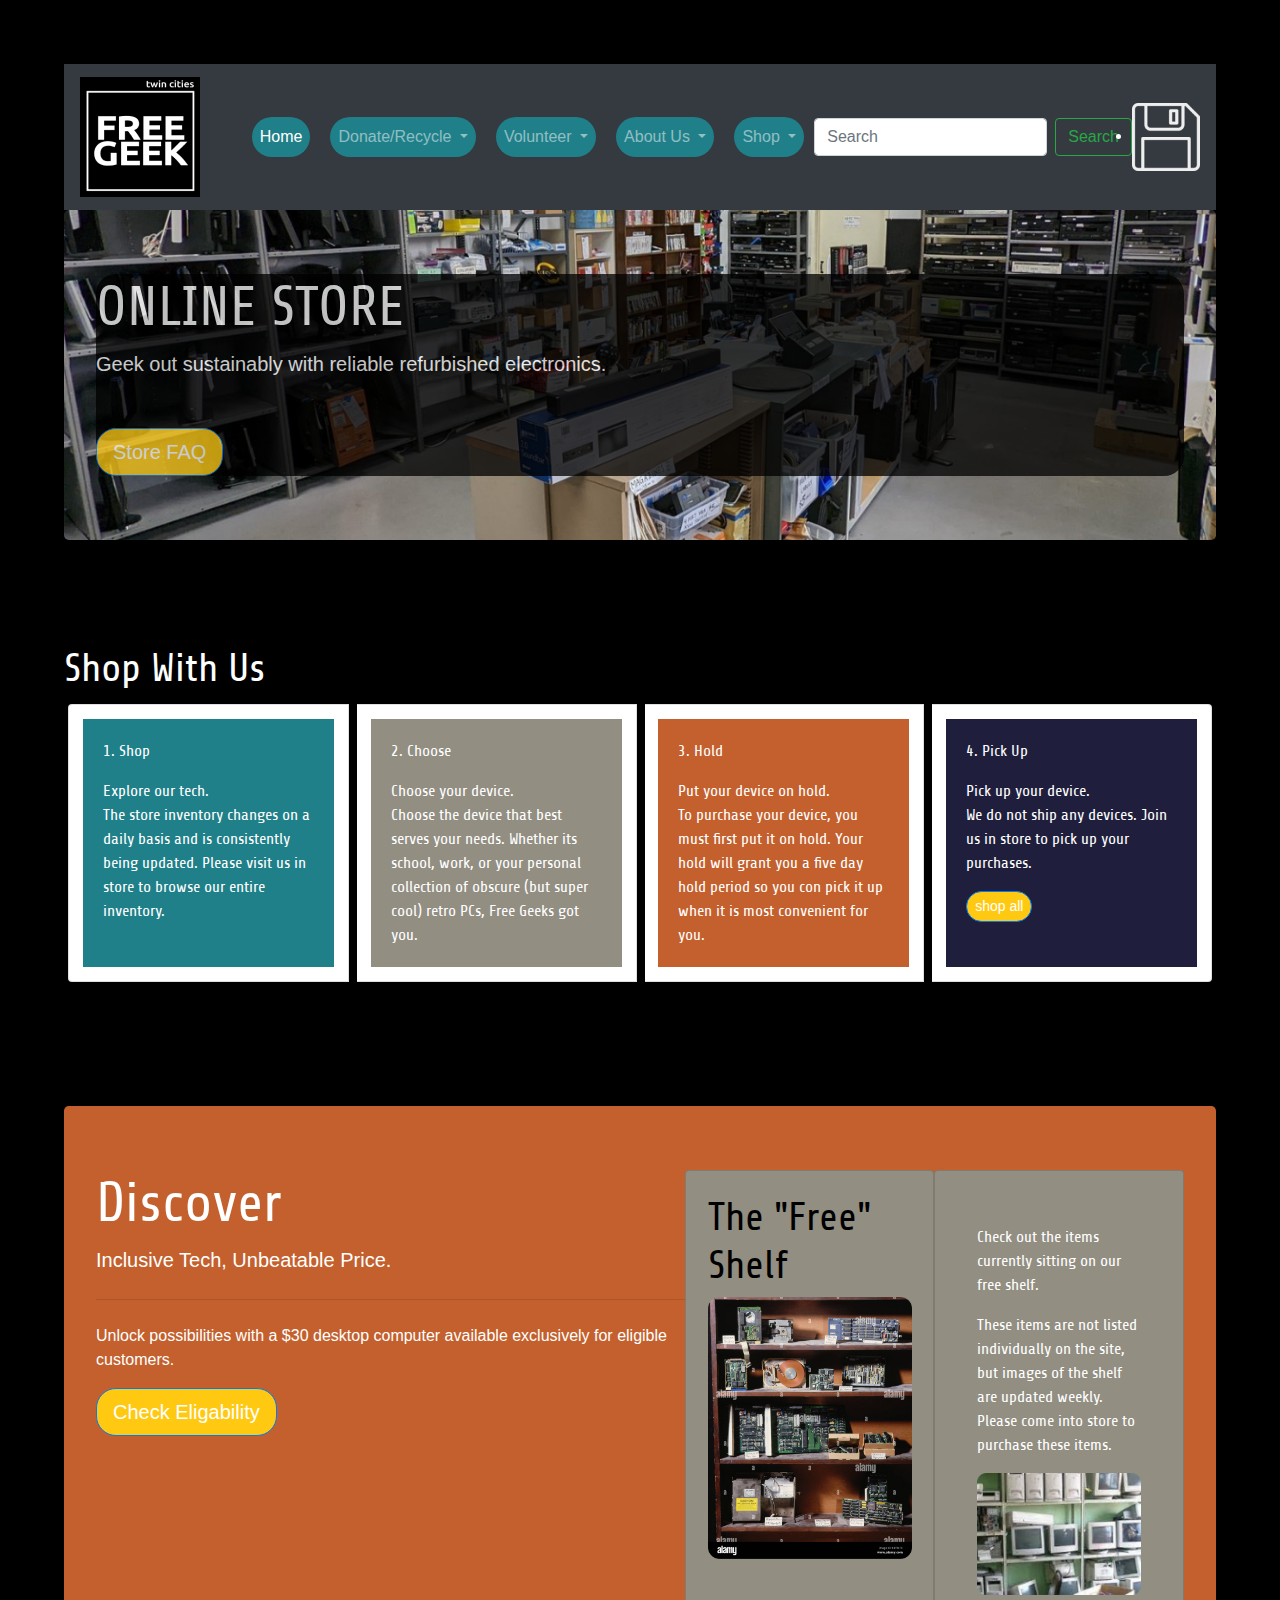
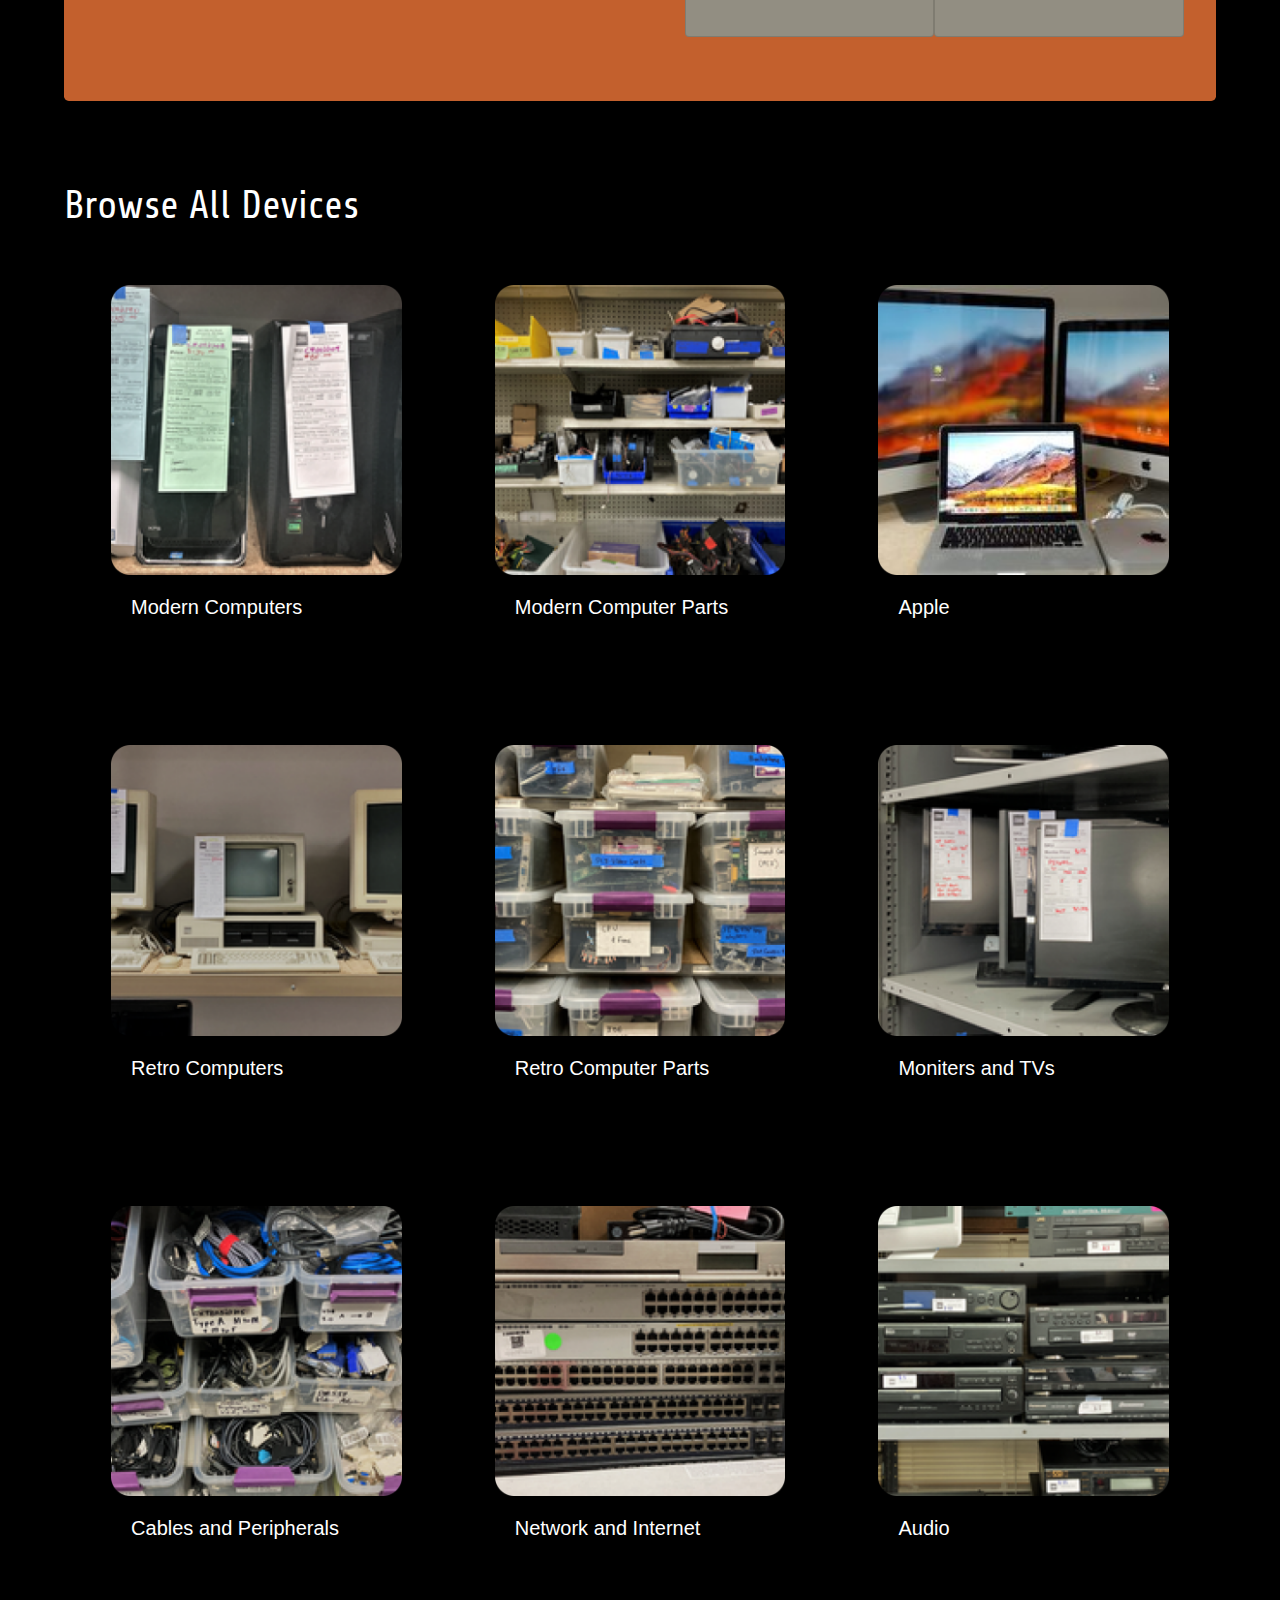
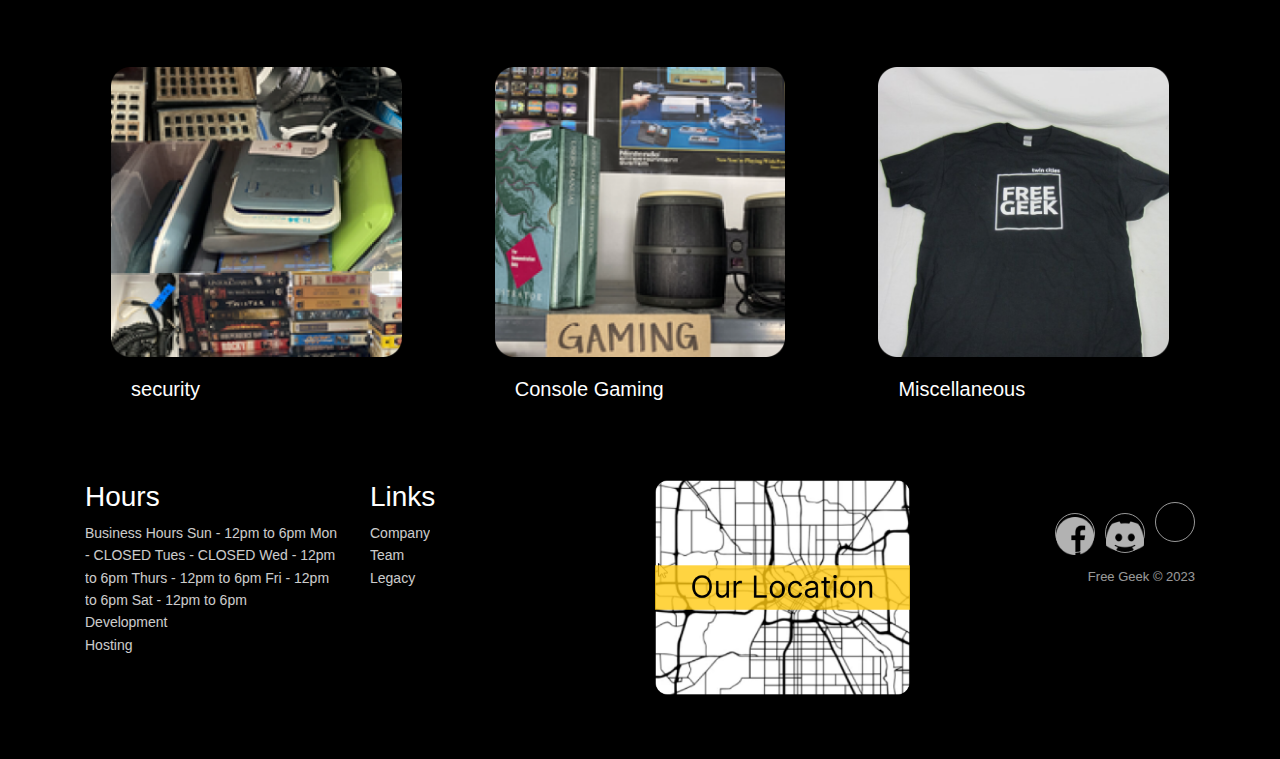
==== index.html @ 9479e72e "commit" ====
<!DOCTYPE html>
<html>
    <head>
        <title>Free Geek Shop Page</title>

        <!-- Bootstrap CSS -->
        <meta charset="utf-8">
        <meta name="viewport" content="width=device-width, initial-scale=1">
        <link rel="stylesheet"  href="https://maxcdn.bootstrapcdn.com/bootstrap/4.5.2/css/bootstrap.min.css">
        <link rel="stylesheet" href="./css/style.css">
        <script src="https://ajax.googleapis.com/ajax/libs/jquery/3.5.1/jquery.min.js"></script>
        <script src="https://cdnjs.cloudflare.com/ajax/libs/popper.js/1.16.0/umd/popper.min.js"></script>
        <script src="https://maxcdn.bootstrapcdn.com/bootstrap/4.5.2/js/bootstrap.min.js"></script>
        <link rel="preconnect" href="https://fonts.googleapis.com">
        <link rel="preconnect" href="https://fonts.gstatic.com" crossorigin>
        <link href="https://fonts.googleapis.com/css2?family=Share:ital@0;1&display=swap" rel="stylesheet">

    </head>
    <body>
        <nav class="navbar navbar-expand-lg navbar-dark bg-dark">
            <a class="navbar-brand" href="#"> <img src="./images/image 17.png"/></a>
            <button class="navbar-toggler" type="button" data-toggle="collapse" data-target="#navbarSupportedContent" aria-controls="navbarSupportedContent" aria-expanded="false" aria-label="Toggle navigation">
              <span class="navbar-toggler-icon"></span>
            </button>
          
            <div class="collapse navbar-collapse" id="navbarSupportedContent">
              <ul class="navbar-nav ml-auto">
                <li class="nav-item active">
                  <a class="nav-link" href="#">Home <span class="sr-only">(current)</span></a>
                </li>
                <li class="nav-item dropdown">
                    <a class="nav-link dropdown-toggle" href="#" id="navbarDropdown" role="button" data-toggle="dropdown" aria-haspopup="true" aria-expanded="false">
                      Donate/Recycle
                    </a>
                    <div class="dropdown-menu" aria-labelledby="navbarDropdown">
                      <a class="dropdown-item" href="#">Accepted Electronics</a>
                      <a class="dropdown-item" href="#">Business donations</a>
                      <a class="dropdown-item" href="#">Processing and Data Privacy</a>
                      <a class="dropdown-item" href="#">Donating funds</a>
                    </div>
                  </li>
                <li class="nav-item dropdown">
                    <a class="nav-link dropdown-toggle" href="#" id="navbarDropdown" role="button" data-toggle="dropdown" aria-haspopup="true" aria-expanded="false">
                    Volunteer
                  </a>
                  <div class="dropdown-menu" aria-labelledby="navbarDropdown">
                    <a class="dropdown-item" href="#">Get Involved</a>
                    <a class="dropdown-item" href="#">Field Trips</a>
                    <a class="dropdown-item" href="#">Classes (coming soon!)</a>
                  </div>
                </li>
                <li class="nav-item dropdown">
                    <a class="nav-link dropdown-toggle" href="#" id="navbarDropdown" role="button" data-toggle="dropdown" aria-haspopup="true" aria-expanded="false">
                      About Us
                    </a>
                    <div class="dropdown-menu" aria-labelledby="navbarDropdown">
                      <a class="dropdown-item" href="#">News</a>
                      <a class="dropdown-item" href="#">Location</a>
                      <a class="dropdown-item" href="#">Contact Us</a>
                      <a class="dropdown-item" href="#">Our Mission</a>
                      <a class="dropdown-item" href="#">Staff and Board</a>
                    </div>
                  </li>
                  <li class="nav-item dropdown">
                    <a class="nav-link dropdown-toggle" href="#" id="navbarDropdown" role="button" data-toggle="dropdown" aria-haspopup="true" aria-expanded="false">
                      Shop
                    </a>
                    <div class="dropdown-menu" aria-labelledby="navbarDropdown">
                      <a class="dropdown-item" href="#">Thrift Store/ Inventory</a>
                      <a class="dropdown-item" href="#">Eligability Based Computers</a>
                      <a class="dropdown-item" href="#">Policies and Guarantees</a>
                    </div>
                  </li>
              </ul>
              <form class="form-inline my-2 my-lg-0">
                <input class="form-control mr-sm-2" type="search" placeholder="Search" aria-label="Search">
                <button class="btn btn-outline-success my-2 my-sm-0" type="submit">Search</button>
              </form>
              <li>
                <img src="./images/floppy-disk (1).png" alt="">
              </li>
            </div>
          </nav>

            <!--This jumbotron is from bootstrap-->
          <div class="jumbotron freegeek">
            <div class="bigwords">
            <h1 class="display-4">ONLINE STORE</h1>
            <p class="lead">Geek out sustainably with reliable refurbished electronics.</p>
            <hr class="my-4">
            <a class="btn btn-primary btn-lg" href="#" role="button">Store FAQ</a>
            </div>
          </div>
          <br>
          <br>
          <br>

          <div class="header">
           <h1> Shop With Us </h1>
          </div>
             <!--These cards are from bootstrap-->
             <div class="card-group">
                <div class="card m-1">
                  <div class="card-body bluecard">
                    <p class="card-text "> 1. Shop</p>
                    <p class="card-text"> Explore our tech.
                        <br>
                        The store inventory changes on a daily basis and is consistently being updated. 
                        Please visit us in store to browse our entire inventory. </p>
                  </div>
                </div>
                <div class="card m-1">
                  <div class="card-body greycard">
                    <p class="card-text">2. Choose</p>
                    <p class="card-text"> Choose your device.
<br>
                        Choose the device that best serves your needs.
                        Whether its school, work, or your personal collection of obscure (but super cool) retro PCs, Free Geeks got you. </p>
                  </div>
                </div>
                <div class="card m-1">
                  <div class="card-body orangecard">
                    <p class="card-text">3. Hold</p>
                    <p class="card-text"> Put your device on hold.
<br>
                        To purchase your device, you must first put it on hold. Your hold will grant you a five day hold period so you con pick it up when it is most convenient for you. </p>
                  </div>
                  </div>
                  <div class="card m-1">
                    <div class="card-body navycard">
                      <p class="card-text">4. Pick Up</p>
                      <p class="card-text"> Pick up your device.
<br>
                        We do not ship any devices. Join us in store to pick up your purchases. </p>
                        <button type="button" class="btn btn-primary btn-sm">shop all</button>
                    </div>
                </div>
            </div>
                <br>
                <br>
                <br>
                <br>
                <br>
                  <!--This jumbotron is from bootstrap-->
                <div class="jumbotron d-flex super">
                    <div>
                    <h1 class="display-4">Discover</h1>
                    <p class="lead">Inclusive Tech, Unbeatable Price.</p>
                    <hr class="my-4">
                    <p>Unlock possibilities with a $30 desktop computer available exclusively for eligible customers.</p>
                    <p class="lead">
                      <a class="btn btn-primary btn-lg" href="#" role="button">Check Eligability</a>
                    </p>
                    </div>
                    <div class="card free" style="width: 25%;">
                        <h1>The "Free" Shelf</h1>
                        <img class="card-img-top" src="./images/image 107.png" alt="Card image cap">
                        <div class="card-body">
                           
                        </div>
                      </div>
                      <div class="card free" style="width: 25%;">
                        <div class="card-body">
                          <h5 class="card-title"></h5>
                          <p class="card-text">Check out the items currently sitting on our free shelf. </p>
                          <p class="card-text">These items are not listed individually on the site, but images of the shelf are updated weekly. Please come into store to purchase these items. </p>
                          <img class="card-img-top" src="./images/image 108.png" alt="Card image cap">
                        </div>
                      </div>

                  </div>

<br>
<br>
                  <div class="header"> <h1>Browse All Devices</h1>
                </div>
  <!--These cards are from bootstrap-->
                <div class="card-group friends">
                    <div class="card space">
                      <img class="card-img-top" src="./images/modern computers.png" alt="Card image cap">
                      <div class="card-body">
                        <h5 class="card-title">Modern Computers</h5>
                      </div>
                    </div>
                    <div class="card space">
                      <img class="card-img-top" src="./images/modern computer parts.png" alt="Card image cap">
                      <div class="card-body">
                        <h5 class="card-title">Modern Computer Parts</h5>
                      </div>
                    </div>
                    <div class="card space">
                      <img class="card-img-top" src="./images/Apple.png" alt="Card image cap">
                      <div class="card-body">
                        <h5 class="card-title">Apple</h5>
                      </div>
                    </div>
                  </div>

                  <div class="card-group friends">
                    <div class="card space">
                      <img class="card-img-top" src="./images/Retro Computers.png" alt="Card image cap">
                      <div class="card-body">
                        <h5 class="card-title">Retro Computers</h5>
                      </div>
                    </div>
                    <div class="card space">
                      <img class="card-img-top" src="./images/Retro computer parts.png" alt="Card image cap">
                      <div class="card-body">
                        <h5 class="card-title">Retro Computer Parts</h5>
                      </div>
                    </div>
                    <div class="card space">
                      <img class="card-img-top" src="./images/Moniters and TV.png" alt="Card image cap">
                      <div class="card-body">
                        <h5 class="card-title">Moniters and TVs</h5>
                      </div>
                    </div>
                  </div>

                  <div class="card-group friends">
                    <div class="card space">
                      <img class="card-img-top" src="./images/cables and peripherals.png" alt="Card image cap">
                      <div class="card-body">
                        <h5 class="card-title">Cables and Peripherals</h5>
                      </div>
                    </div>
                    <div class="card space">
                      <img class="card-img-top" src="./images/network and internet.png" alt="Card image cap">
                      <div class="card-body">
                        <h5 class="card-title">Network and Internet</h5>
                      </div>
                    </div>
                    <div class="card space">
                      <img class="card-img-top" src="./images/audio.png" alt="Card image cap">
                      <div class="card-body">
                        <h5 class="card-title">Audio</h5>
                      </div>
                    </div>
                  </div>

                  <div class="card-group friends">
                    <div class="card space">
                      <img class="card-img-top" src="./images/security.png" alt="Card image cap">
                      <div class="card-body">
                        <h5 class="card-title">security</h5>
                      </div>
                    </div>
                    <div class="card space">
                      <img class="card-img-top" src="./images/console gaming.png" alt="Card image cap">
                      <div class="card-body">
                        <h5 class="card-title">Console Gaming</h5>
                      </div>
                    </div>
                    <div class="card space">
                      <img class="card-img-top" src="./images/miscellaneous.png" alt="Card image cap">
                      <div class="card-body">
                        <h5 class="card-title">Miscellaneous</h5>
                      </div>
                    </div>
                  </div>
                  
                  <div class="footer-clean">
                    <footer>
                        <div class="container">
                            <div class="row justify-content-center">
                                <div class="col-sm-4 col-md-3 item">
                                    <h3>Hours</h3>
                                    <ul>
                                        <li><a href="#">Business Hours
                                            Sun - 12pm to 6pm
                                            Mon - CLOSED
                                            Tues - CLOSED
                                            Wed - 12pm to 6pm
                                            Thurs - 12pm to 6pm
                                            Fri - 12pm to 6pm
                                            Sat - 12pm to 6pm</a></li>
                                        <li><a href="#">Development</a></li>
                                        <li><a href="#">Hosting</a></li>
                                    </ul>
                                </div>
                                <div class="col-sm-4 col-md-3 item">
                                    <h3>Links</h3>
                                    <ul>
                                        <li><a href="#">Company</a></li>
                                        <li><a href="#">Team</a></li>
                                        <li><a href="#">Legacy</a></li>
                                    </ul>
                                </div>
                                <div class="col-sm-4 col-md-3 item">
                                    <img class="card-img-top" src="./images/Frame 4.png" alt="Card image cap">
                                </div>
                                <div class="col-lg-3 item social"><a href="#"><i class="icon ion-social-twitter"><img class="card-img-top" src="./images/facebook (3).png" alt="Card image cap"></i></a><a href="#"><i class="icon ion-social-snapchat"><img class="card-img-top" src="./images/discord (4).png" alt="Card image cap"></i></a><a href="#"><i class="icon ion-social-instagram"></i></a>
                                    <p class="copyright">Free Geek © 2023</p>
                                </div>
                            </div>
                        </div>
                    </footer>
                </div>
                <script src="https://cdnjs.cloudflare.com/ajax/libs/jquery/3.2.1/jquery.min.js"></script>
                <script src="https://cdnjs.cloudflare.com/ajax/libs/twitter-bootstrap/4.1.3/js/bootstrap.bundle.min.js"></script>
                
                <script src="https://ajax.googleapis.com/ajax/libs/jquery/3.5.1/jquery.min.js"></script>
                <script src="https://cdnjs.cloudflare.com/ajax/libs/popper.js/1.16.0/umd/popper.min.js"></script>
                <script src="https://maxcdn.bootstrapcdn.com/bootstrap/4.5.2/js/bootstrap.min.js"></script>      
    </body>
</html>
---- css/style.css ----
body{
background-color:black;
color:white;
margin: 5%;
}

h1{
    font-family: 'Share', cursive;
}

.button{
    background-color: #FFC912;
}

.btn-primary{
    background-color: #FFC912;
    border-radius: 20px;
}

.navbar{
    background-color:black;
}

.ul{
    position:sticky;
}

.navbar-dark{
    background-color: black;
}

.nav-item{
    background-color:#1F8089;
    border-radius: 20px;
    margin: 10px;
}

.freegeek{
background-image: url("../images/free\ geek\ store\ 1.png");
background-size: cover;
}


.bigwords{
    background-color: black;
    border-radius: 20px;
    opacity: 75%;
}

.bluecard{
    background-color: #1F8089;
    color: white;
    stroke: #1F8089;
    margin: 5%;
}

.greycard{
   background-color: #928E82;
   color: white;
   margin: 5%;
}

.orangecard{
background-color: #C3602D;
color: white;
margin: 5%;
}

.navycard{
    background-color: #1F1F3D;
    color: white;
    margin: 5%;
}

.card-text{
    color: white;
    font-family: 'Share', cursive;
}

.super{
    background-color: #C3602D;
}

.free{
    padding: 2%;
   color: black;
   background-color: #928E82;
}



.space{
    padding: 4%;
    background-color: black;
}

.card-title{
    justify-content: center;
}

.footer-clean ul {
    padding:0;
    list-style:none;
    line-height:1.6;
    font-size:14px;
    margin-bottom:0;
  }
  
  .footer-clean ul a {
    color:inherit;
    text-decoration:none;
    opacity:0.8;
  }
  
  .footer-clean ul a:hover {
    opacity:1;
  }
  
  .footer-clean .item.social {
    text-align:right;
  }
  
  @media (max-width:767px) {
    .footer-clean .item {
      text-align:center;
      padding-bottom:20px;
    }
  }
  
  @media (max-width: 768px) {
    .footer-clean .item.social {
      text-align:center;
    }
  }
  
  .footer-clean .item.social > a {
    font-size:24px;
    width:40px;
    height:40px;
    line-height:40px;
    display:inline-block;
    text-align:center;
    border-radius:50%;
    border:1px solid #ccc;
    margin-left:10px;
    margin-top:22px;
    color:inherit;
    opacity:0.75;
  }
  
  .footer-clean .item.social > a:hover {
    opacity:0.9;
  }
  
  @media (max-width:991px) {
    .footer-clean .item.social > a {
      margin-top:40px;
    }
  }
  
  @media (max-width:767px) {
    .footer-clean .item.social > a {
      margin-top:10px;
    }
  }
  
  .footer-clean .copyright {
    margin-top:14px;
    margin-bottom:0;
    font-size:13px;
    opacity:0.6;
  }
  
  /* Credit to https://epicbootstrap.com/snippets/footer-with-columns */
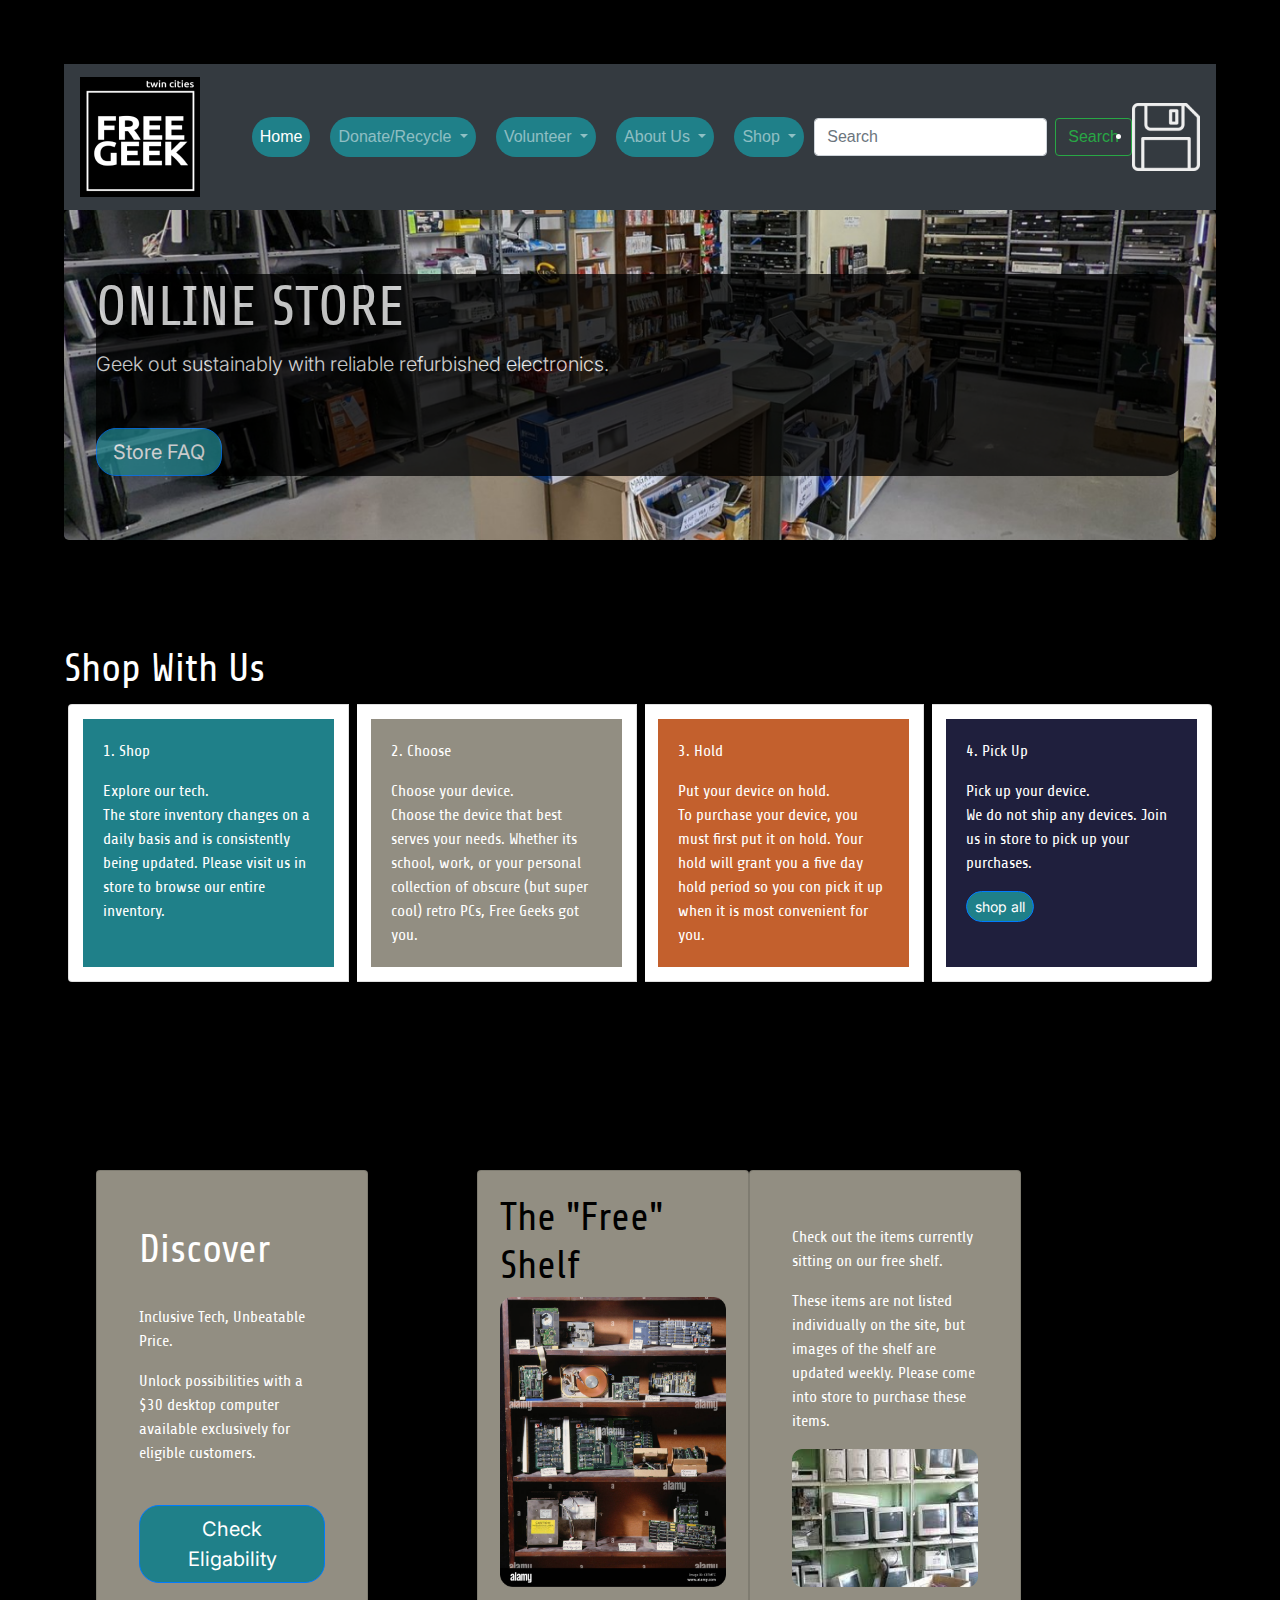
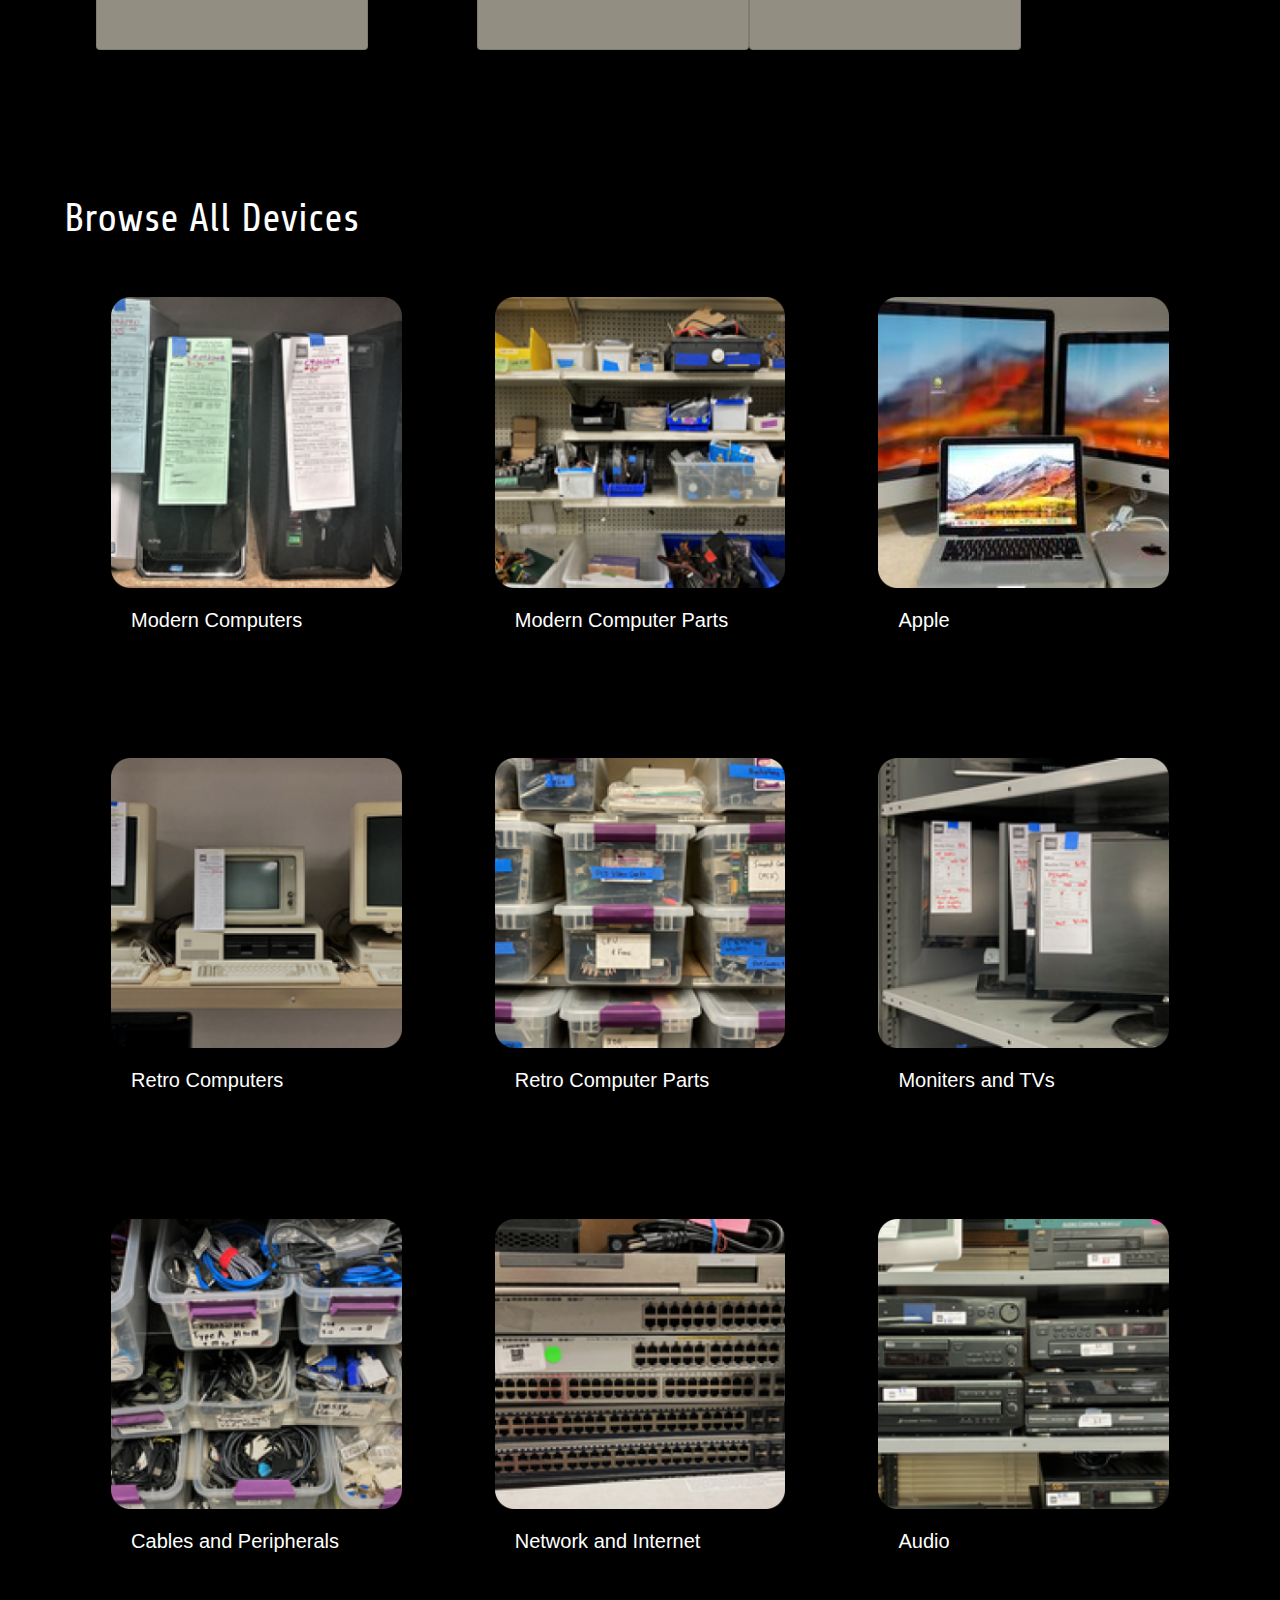
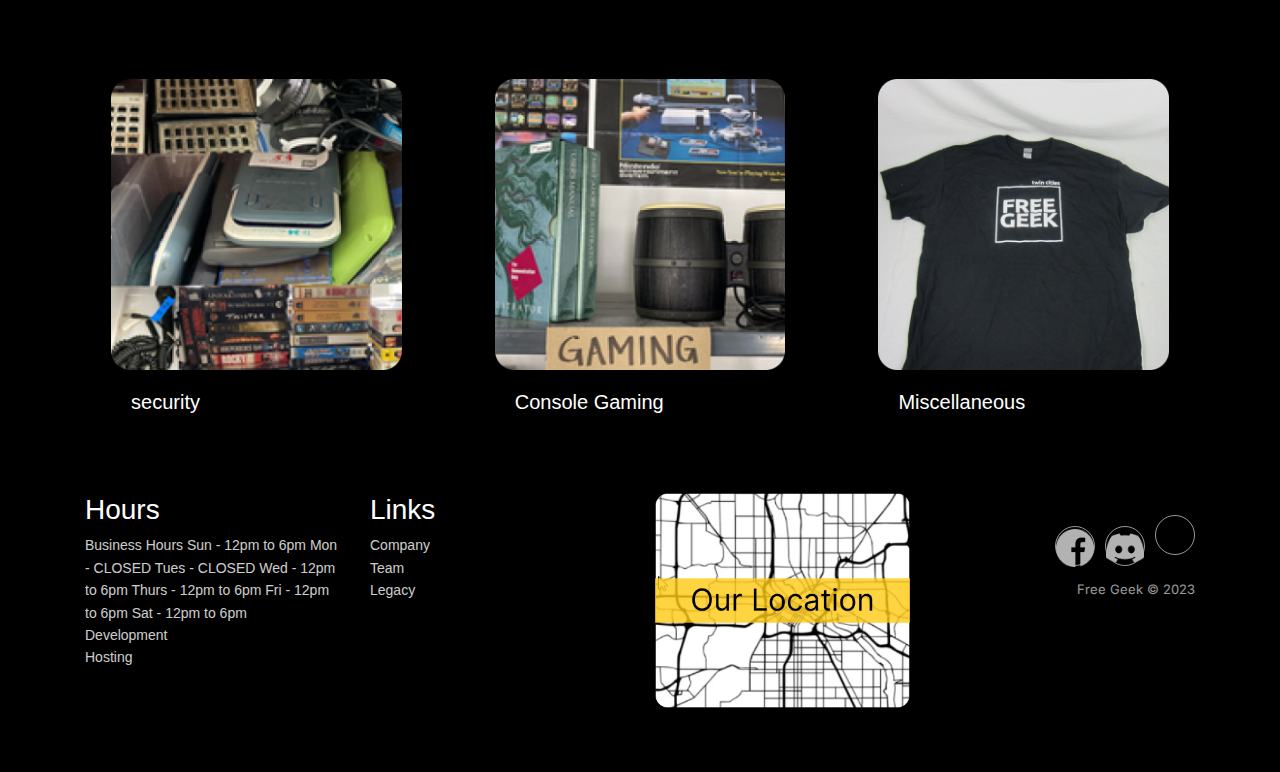
==== commit 02850934: "commit" ====
--- a/index.html
+++ b/index.html
@@ -14,10 +14,13 @@
         <link rel="preconnect" href="https://fonts.googleapis.com">
         <link rel="preconnect" href="https://fonts.gstatic.com" crossorigin>
         <link href="https://fonts.googleapis.com/css2?family=Share:ital@0;1&display=swap" rel="stylesheet">
+        <link rel="preconnect" href="https://fonts.googleapis.com">
+        <link rel="preconnect" href="https://fonts.gstatic.com" crossorigin>
+        <link href="https://fonts.googleapis.com/css2?family=Inter:wght@100;400&display=swap" rel="stylesheet">
 
     </head>
     <body>
-        <nav class="navbar navbar-expand-lg navbar-dark bg-dark">
+        <nav class="navbar navbar-custom navbar-expand-lg navbar-dark bg-dark">
             <a class="navbar-brand" href="#"> <img src="./images/image 17.png"/></a>
             <button class="navbar-toggler" type="button" data-toggle="collapse" data-target="#navbarSupportedContent" aria-controls="navbarSupportedContent" aria-expanded="false" aria-label="Toggle navigation">
               <span class="navbar-toggler-icon"></span>
@@ -143,13 +146,24 @@
                 <br>
                   <!--This jumbotron is from bootstrap-->
                 <div class="jumbotron d-flex super">
-                    <div>
-                    <h1 class="display-4">Discover</h1>
-                    <p class="lead">Inclusive Tech, Unbeatable Price.</p>
+                    <div class="card free" style="width: 25%;">
+                        <div class="card-body">
+                          <h5 class="card-title"></h5>
+                          <h1 class="card-text">Discover </h1>
+                          <br>
+                          <p class="card-text">Inclusive Tech, Unbeatable Price. </p>
+                          <p class="card-text">Unlock possibilities with a $30 desktop computer available exclusively for eligible customers. </p>
+                          <br>
+                          <a class="btn btn-primary btn-lg" href="#" role="button">Check Eligability</a>
+                        </div>
+                      </div>
+                    <div class="separate">
+                    <h1 class="display-4"></h1>
+                    <p class="lead"></p>
                     <hr class="my-4">
-                    <p>Unlock possibilities with a $30 desktop computer available exclusively for eligible customers.</p>
+                    <p></p>
                     <p class="lead">
-                      <a class="btn btn-primary btn-lg" href="#" role="button">Check Eligability</a>
+                      
                     </p>
                     </div>
                     <div class="card free" style="width: 25%;">
--- a/css/style.css
+++ b/css/style.css
@@ -8,13 +8,27 @@
     font-family: 'Share', cursive;
 }
 
+h2{
+    font-family: 'Inter', sans-serif;
+
+}
+
+p{
+    font-family: 'Inter', sans-serif;
+}
+
 .button{
-    background-color: #FFC912;
+    background-color: #1F8089;
+}
+
+.navbar-custom{
+    background-color: black;
 }
 
 .btn-primary{
-    background-color: #FFC912;
+    background-color: #1F8089;
     border-radius: 20px;
+    font-family: 'Inter', sans-serif;
 }
 
 .navbar{
@@ -45,6 +59,14 @@
     background-color: black;
     border-radius: 20px;
     opacity: 75%;
+}
+
+.card-group{
+    background-color: black;
+}
+
+.buddies{
+background-color: black;
 }
 
 .bluecard{
@@ -77,8 +99,12 @@
     font-family: 'Share', cursive;
 }
 
+.separate{
+    background-color:black;
+    padding: 5%;
+}
 .super{
-    background-color: #C3602D;
+    background-color: black;
 }
 
 .free{
@@ -91,6 +117,10 @@
 
 .space{
     padding: 4%;
+    background-color: black;
+}
+
+.friends{
     background-color: black;
 }
 
